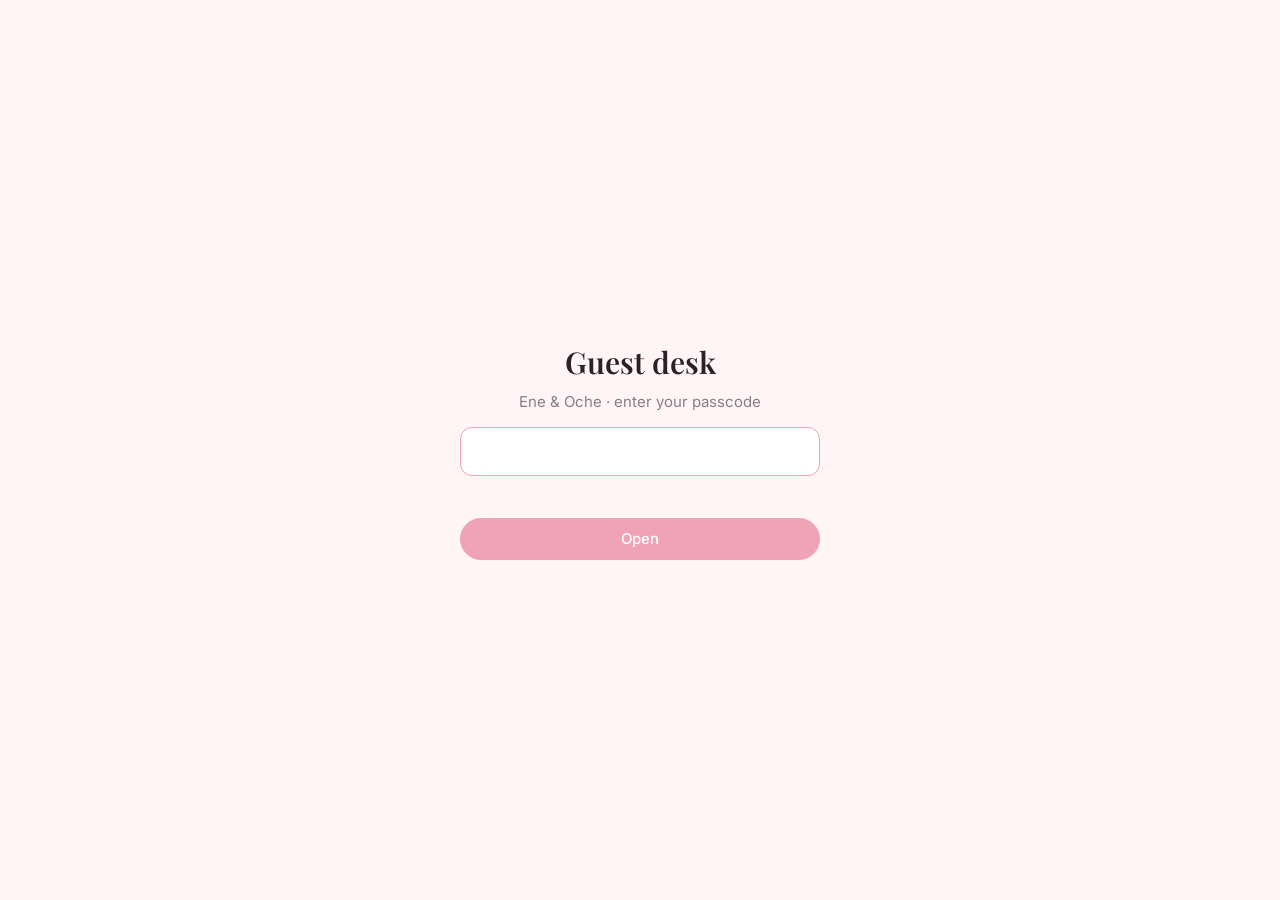
==== admin.html @ 17f2d3e5 "first commit" ====
<!doctype html>
<html lang="en"><head><meta charset="utf-8"><meta name="viewport" content="width=device-width,initial-scale=1">
<meta name="robots" content="noindex,nofollow"><title>Guest desk · Ene & Oche</title>
<link href="https://fonts.googleapis.com/css2?family=Inter:wght@400;500;600&family=Playfair+Display:wght@500;600&display=swap" rel="stylesheet">
<style>
:root{--pink:#f0a2b6;--pink-d:#d9708c;--blush:#fff4f6;--ink:#2b2226;--mut:#8b7d83;--line:#f1e4e8;--ok:#4f9d75;--warn:#e0a24a;--bad:#c8505f}
*{box-sizing:border-box}body{margin:0;font:15px/1.5 Inter,system-ui,sans-serif;color:var(--ink);background:linear-gradient(160deg,#fff9fa,#fff0f3)}
h1,h2,.big{font-family:'Playfair Display',Georgia,serif;font-weight:600;margin:0}
button,input,select{font:inherit}button{cursor:pointer}[hidden]{display:none!important}
.app{display:grid;grid-template-columns:220px 1fr;min-height:100vh}
nav{background:#fff;border-right:1px solid var(--line);padding:22px 14px}
.logo{font:600 20px 'Playfair Display',serif;padding:0 8px 20px}.logo small{display:block;font:400 12px Inter;color:var(--mut)}
nav button{display:block;width:100%;text-align:left;border:0;background:none;padding:11px 12px;border-radius:10px;color:var(--mut);font-weight:500;margin-bottom:4px}
nav button.on{background:var(--blush);color:var(--ink)}
main{padding:26px clamp(16px,3vw,36px)}
header{display:flex;justify-content:space-between;gap:12px;flex-wrap:wrap;align-items:center;margin-bottom:22px}
header h1{font-size:28px}header p{margin:2px 0 0;color:var(--mut)}header b{color:var(--pink-d)}
.btn{border:1px solid var(--pink);background:#fff;color:var(--pink-d);padding:9px 18px;border-radius:999px;font-weight:500}
.btn.fill{background:var(--pink);color:#fff;border-color:var(--pink)}.btn.sm{padding:5px 12px;font-size:13px}.btn:disabled{opacity:.5}
.grid{display:grid;gap:16px;grid-template-columns:repeat(4,1fr);margin-bottom:16px}
.card{background:#fff;border-radius:16px;padding:20px;box-shadow:0 6px 22px rgba(217,112,140,.1)}
.stat span{color:var(--mut);font-size:13px}.stat .big{font-size:34px;display:block;margin-top:2px}.stat i{font-style:normal;font-size:12px;color:var(--mut)}
.two{display:grid;gap:16px;grid-template-columns:1.1fr 1fr;margin-bottom:16px}
.cd{display:flex;gap:10px;margin-top:12px}.cd div{flex:1;background:var(--blush);border-radius:12px;padding:12px 4px;text-align:center}
.cd b{display:block;font:600 30px 'Playfair Display',serif}.cd span{font-size:12px;color:var(--mut)}
.bar{height:10px;background:var(--blush);border-radius:9px;overflow:hidden;margin:12px 0 6px}.bar i{display:block;height:100%;background:var(--pink);width:0;transition:width .5s}
.tools{display:flex;gap:10px;flex-wrap:wrap;margin-bottom:14px}.tools input,.tools select{border:1px solid var(--line);border-radius:10px;padding:9px 12px;background:#fff}.tools input{flex:1;min-width:160px}
.tw{overflow-x:auto}table{width:100%;border-collapse:collapse;min-width:640px}th{text-align:left;font-size:12px;color:var(--mut);font-weight:500;padding:8px 10px;border-bottom:1px solid var(--line)}
td{padding:11px 10px;border-bottom:1px solid var(--line);vertical-align:middle}td small{color:var(--mut);display:block}
.tag{font-size:12px;padding:3px 10px;border-radius:99px;background:var(--blush);color:var(--pink-d);white-space:nowrap}.tag.ok{background:#e8f5ee;color:var(--ok)}.tag.no{background:#f4eef0;color:var(--mut)}
td .btn{margin-right:6px}
.scan{max-width:520px;margin:auto;text-align:center}video{width:100%;border-radius:14px;background:#2b2226;aspect-ratio:1;object-fit:cover}
.res{margin-top:14px;padding:18px;border-radius:14px;font-size:18px}.res b{display:block;font:600 24px 'Playfair Display',serif}
.res.ok{background:#e8f5ee;color:#2f6e4d}.res.already{background:#fff3df;color:#8a5a14}.res.bad{background:#fbe6e9;color:#9a3342}
.row{display:flex;gap:8px;margin-top:12px}.row input{flex:1;border:1px solid var(--line);border-radius:10px;padding:11px;text-transform:uppercase;letter-spacing:.08em}
#login{position:fixed;inset:0;background:var(--blush);display:grid;place-items:center;z-index:9}#login form{width:min(92vw,360px);text-align:center}
#login h1{font-size:30px;margin-bottom:6px}#login input{width:100%;margin:14px 0 10px;padding:12px;border:1px solid var(--pink);border-radius:12px}
.err{color:var(--bad);min-height:20px;margin:6px 0}
@media(max-width:860px){.app{display:block}nav{display:flex;gap:4px;padding:10px;border:0;border-bottom:1px solid var(--line);overflow-x:auto}.logo{display:none}nav button{width:auto;white-space:nowrap;margin:0}.grid{grid-template-columns:1fr 1fr}.two{grid-template-columns:1fr}}
:focus-visible{outline:2px solid var(--pink-d);outline-offset:2px}
</style></head><body>
<div id="login"><form id="lf"><h1>Guest desk</h1><div style="color:var(--mut)">Ene &amp; Oche · enter your passcode</div>
<input id="key" type="password" autocomplete="current-password" aria-label="Passcode" required><div class="err" id="lerr" role="alert"></div><button class="btn fill" style="width:100%">Open</button></form></div>
<div class="app" id="app" hidden>
<nav><div class="logo">Ever After<small>Guest desk</small></div>
<button data-v="home" class="on">Dashboard</button><button data-v="guests">Guests</button><button data-v="scan">Check-in</button></nav>
<main>
<header><div><h1>Welcome back, <span id="nm"></span></h1><p>Your big day is <b id="days">…</b> days away</p></div>
<div><button class="btn" id="refresh">Refresh</button> <button class="btn fill" data-go="scan">Scan a pass</button></div></header>

<section id="v-home">
<div class="grid" id="stats"></div>
<div class="two">
<div class="card"><h2>Wedding countdown</h2><div class="cd" id="cd"></div><p style="color:var(--mut);margin:12px 0 0" id="when"></p></div>
<div class="card"><h2>Arrivals</h2><div class="big" style="font-size:34px;margin-top:10px" id="arr"></div><div class="bar"><i id="arrbar"></i></div><span style="color:var(--mut);font-size:13px" id="arrsub"></span></div>
</div></section>

<section id="v-guests" hidden><div class="card">
<div class="tools"><input id="q" placeholder="Search name, phone or code" aria-label="Search guests"><select id="f" aria-label="Filter"><option value="all">All responses</option><option value="yes">Attending</option><option value="no">Declined</option><option value="in">Checked in</option><option value="out">Not arrived yet</option><option value="rem">Not reminded</option></select></div>
<div class="tw"><table><thead><tr><th>Guest</th><th>Party</th><th>Status</th><th>Entry code</th><th>Actions</th></tr></thead><tbody id="tb"></tbody></table></div></div></section>

<section id="v-scan" hidden><div class="card scan"><h2>Check in a guest</h2><p style="color:var(--mut)">Point the camera at the guest's QR code, or type the code.</p>
<video id="vid" playsinline muted hidden></video>
<div class="row"><button class="btn fill" id="cam" style="flex:none">Start camera</button><input id="code" placeholder="GE-XXXXXXXX" aria-label="Guest code"><button class="btn" id="go">Check in</button></div>
<div id="res" role="status" aria-live="assertive"></div></div></section>
</main></div>
<script>
const CFG={names:'Ene & Oche',endpoint:'https://script.google.com/macros/s/AKfycbzQh8qhebkDvs91L0NLTnjCUGn0Slw_s5b8lajfSkPch6_N6OleUHJ47LNYH8kLEwlL/exec',
 startISO:'2026-12-30T10:00:00+01:00',venue:'Otukpo, Benue State',site:'https://github.com/GOCPortfolio/premiumsample.git',countryCode:'234'};
const $=s=>document.querySelector(s),$$=s=>[...document.querySelectorAll(s)];
let key=sessionStorage.getItem('gk')||'',role='',guests=[],stream=null,busy=false;
const esc=s=>String(s??'').replace(/[&<>"]/g,c=>({'&':'&amp;','<':'&lt;','>':'&gt;','"':'&quot;'}[c]));
const api=async(a,p={})=>{const u=new URL(CFG.endpoint);u.search=new URLSearchParams({action:a,key,...p});const r=await fetch(u);return r.json();};
const START=new Date(CFG.startISO);$('#nm').textContent=CFG.names;
$('#when').textContent=START.toLocaleString('en-GB',{dateStyle:'full',timeStyle:'short',timeZone:'Africa/Lagos'})+' · '+CFG.venue;

async function login(k){key=k;$('#lerr').textContent='';try{const r=await api('auth');if(!r.ok)throw 0;role=r.role;sessionStorage.setItem('gk',k);
 $('#login').hidden=true;$('#app').hidden=false;if(role!=='admin'){$$('[data-v=home],[data-v=guests],#refresh').forEach(e=>e.hidden=true);show('scan');}else{show('home');load();}}
 catch(e){sessionStorage.removeItem('gk');$('#login').hidden=false;$('#lerr').textContent='That passcode did not work, or the guest list is unreachable.';}}
$('#lf').onsubmit=e=>{e.preventDefault();login($('#key').value.trim());};
function show(v){$$('section').forEach(s=>s.hidden=s.id!=='v-'+v);$$('nav button').forEach(b=>b.classList.toggle('on',b.dataset.v===v));if(v!=='scan')stopCam();}
$$('nav button').forEach(b=>b.onclick=()=>show(b.dataset.v));$$('[data-go]').forEach(b=>b.onclick=()=>show(b.dataset.go));

setInterval(tick,1000);function tick(){const d=Math.max(0,START-Date.now()),s=Math.floor(d/1e3);
 $('#days').textContent=Math.ceil(d/864e5);$('#cd').innerHTML=[['Days',s/86400],['Hours',s%86400/3600],['Minutes',s%3600/60],['Seconds',s%60]].map(([l,n])=>`<div><b>${String(Math.floor(n)).padStart(2,'0')}</b><span>${l}</span></div>`).join('');}tick();

async function load(){try{const r=await api('list');if(!r.ok)throw 0;guests=r.rows;render();}catch(e){$('#tb').innerHTML='<tr><td colspan=5>Could not load the guest list. Check your connection and press Refresh.</td></tr>';}}
$('#refresh').onclick=load;
function stats(){const yes=guests.filter(g=>g.attending==='Joyfully accept'),sum=a=>a.reduce((n,g)=>n+(+g.guests||0),0),inn=yes.filter(g=>g.checkedIn);
 return{yes,exp:sum(yes),no:guests.length-yes.length,inn,arr:sum(inn),rem:yes.filter(g=>g.reminded).length};}
function render(){const s=stats();
 $('#stats').innerHTML=[['Responses',guests.length,'RSVPs received'],['Attending',s.exp,`guests from ${s.yes.length} RSVPs`],['Declined',s.no,'RSVPs'],['Reminded',s.rem,`of ${s.yes.length} attending`]].map(([a,b,c])=>`<div class="card stat"><span>${a}</span><b class="big">${b}</b><i>${c}</i></div>`).join('');
 $('#arr').textContent=`${s.arr} of ${s.exp} guests`;$('#arrbar').style.width=(s.exp?Math.min(100,s.arr/s.exp*100):0)+'%';$('#arrsub').textContent=`${s.inn.length} of ${s.yes.length} RSVPs checked in`;rows();}
const phone=p=>{p=String(p).replace(/\D/g,'');return p.startsWith('0')?CFG.countryCode+p.slice(1):p;};
function rows(){const q=$('#q').value.toLowerCase(),f=$('#f').value;
 const list=guests.filter(g=>{const y=g.attending==='Joyfully accept';
  if(q&&!(g.name+g.phone+g.code).toLowerCase().includes(q))return false;
  return f==='all'||(f==='yes'&&y)||(f==='no'&&!y)||(f==='in'&&g.checkedIn)||(f==='out'&&y&&!g.checkedIn)||(f==='rem'&&y&&!g.reminded);}).reverse();
 $('#tb').innerHTML=list.map(g=>{const y=g.attending==='Joyfully accept';
  return `<tr><td><b>${esc(g.name)}</b><small>${esc(g.phone)}</small></td><td>${y?esc(g.guests):'–'}</td>
  <td><span class="tag ${g.checkedIn?'ok':y?'':'no'}">${g.checkedIn?'Checked in':y?'Attending':'Declined'}</span>${g.reminded?'<small>Reminded</small>':''}</td>
  <td>${esc(g.code)||'–'}</td><td>${y?`<button class="btn sm" data-r="${g.id}">${g.reminded?'Remind again':'Send reminder'}</button>${g.checkedIn?'':`<button class="btn sm" data-c="${esc(g.code)}">Check in</button>`}`:''}</td></tr>`;}).join('')||'<tr><td colspan=5>No guests match.</td></tr>';}
$('#q').oninput=rows;$('#f').onchange=rows;
$('#tb').onclick=async e=>{const r=e.target.dataset.r,c=e.target.dataset.c;
 if(r){const g=guests.find(x=>x.id==r),first=g.name.split(' ')[0],link=CFG.site+'?guest='+encodeURIComponent(g.name);
  const t=`Hello ${first}! A warm reminder of the wedding of ${CFG.names} on ${START.toLocaleDateString('en-GB',{dateStyle:'full',timeZone:'Africa/Lagos'})} at ${START.toLocaleTimeString('en-GB',{timeStyle:'short',timeZone:'Africa/Lagos'})}, ${CFG.venue}. Please bring your entry pass (QR code) from the invitation: ${link}  Your code: ${g.code}. We cannot wait to celebrate with you!`;
  window.open(`https://wa.me/${phone(g.phone)}?text=${encodeURIComponent(t)}`,'_blank','noopener');
  const x=await api('remind',{row:r});if(x.ok){g.reminded=x.at;render();}}
 if(c){const x=await api('checkin',{code:c});if(x.status==='checked'||x.status==='already'){await load();}else alert('Could not check in this guest.');}};

function result(x){const el=$('#res');const m={checked:['ok','Welcome'],already:['already','Already checked in'],notfound:['bad','Code not found']}[x.status]||['bad','Something went wrong'];
 el.className='res '+m[0];el.innerHTML=`<b>${m[1]}</b>`+(x.name?`${esc(x.name)} · admits ${esc(x.guests)}`+(x.status==='already'?`<br>First scanned ${new Date(x.at).toLocaleTimeString('en-GB',{timeStyle:'short'})}`:''):'Check the code or search the guest by name.');navigator.vibrate&&navigator.vibrate(x.status==='checked'?80:[60,60,60]);}
async function submit(code){if(busy)return;busy=true;try{result(await api('checkin',{code}));if(role==='admin')load();}catch(e){result({status:'error'});}busy=false;}
$('#go').onclick=()=>{const c=$('#code').value.trim();if(c)submit(c);$('#code').value='';};$('#code').onkeydown=e=>{if(e.key==='Enter')$('#go').click();};
function stopCam(){if(stream){stream.getTracks().forEach(t=>t.stop());stream=null;}$('#vid').hidden=true;$('#cam').textContent='Start camera';}
$('#cam').onclick=async()=>{if(stream)return stopCam();
 try{stream=await navigator.mediaDevices.getUserMedia({video:{facingMode:'environment'}});}catch(e){return result({status:'error'});}
 const v=$('#vid');v.srcObject=stream;v.hidden=false;await v.play();$('#cam').textContent='Stop camera';
 let det=window.BarcodeDetector?new BarcodeDetector({formats:['qr_code']}):null;
 if(!det){await new Promise(r=>{const s=document.createElement('script');s.src='https://cdnjs.cloudflare.com/ajax/libs/jsQR/1.4.0/jsQR.min.js';s.onload=r;document.head.appendChild(s);});}
 const cv=document.createElement('canvas'),cx=cv.getContext('2d',{willReadFrequently:true});let last='',lt=0;
 (async function loop(){if(!stream)return;let t='';
  try{if(det){const r=await det.detect(v);t=r[0]?.rawValue||'';}else if(v.videoWidth){cv.width=v.videoWidth;cv.height=v.videoHeight;cx.drawImage(v,0,0);t=jsQR(cx.getImageData(0,0,cv.width,cv.height).data,cv.width,cv.height)?.data||'';}}catch(e){}
  if(t&&(t!==last||Date.now()-lt>4000)){last=t;lt=Date.now();await submit(t);}
  setTimeout(loop,250);})();};
if(key)login(key);
</script></body></html>
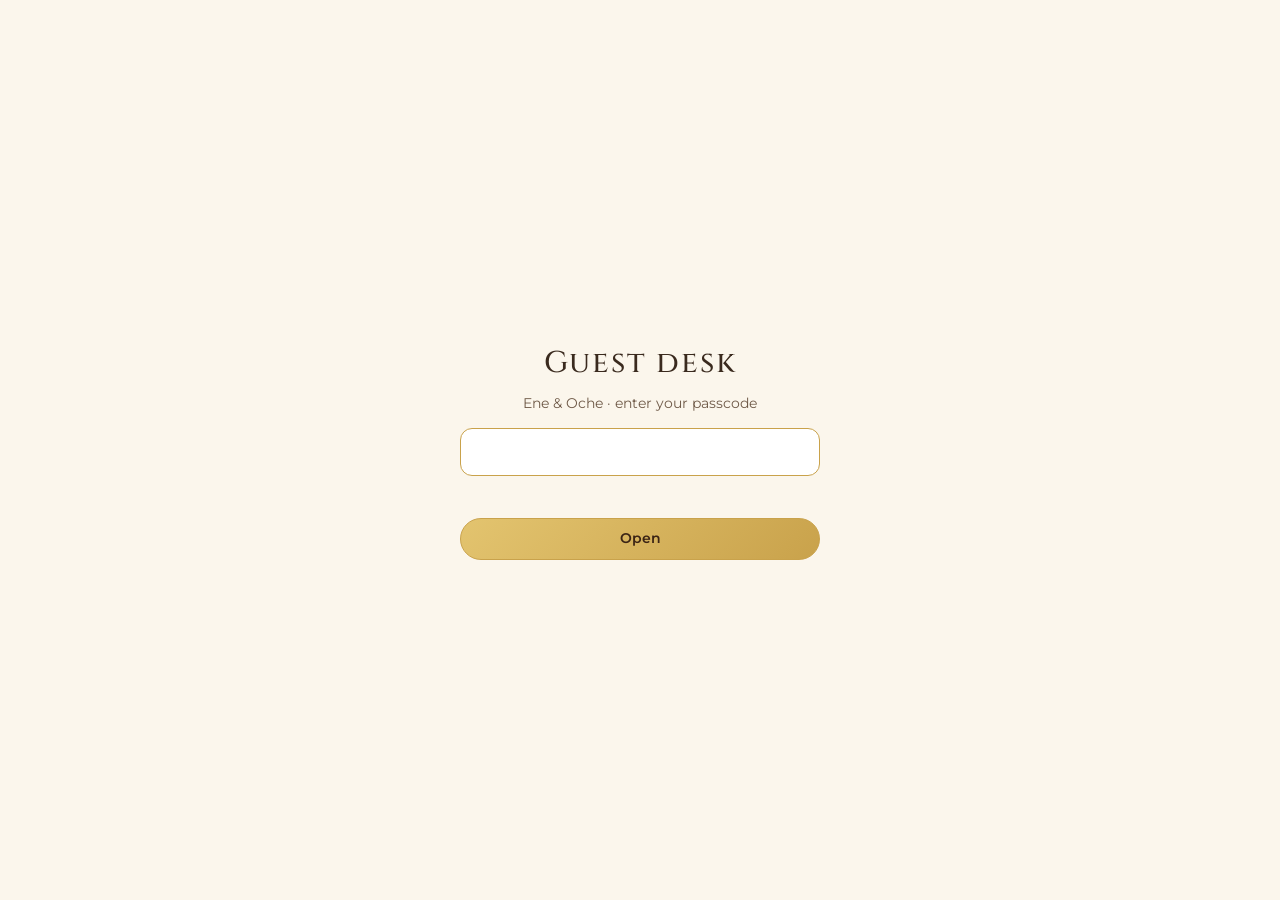
==== commit 992bd017: "added seat number and colors" ====
--- a/admin.html
+++ b/admin.html
@@ -1,48 +1,49 @@
 <!doctype html>
 <html lang="en"><head><meta charset="utf-8"><meta name="viewport" content="width=device-width,initial-scale=1">
 <meta name="robots" content="noindex,nofollow"><title>Guest desk · Ene & Oche</title>
-<link href="https://fonts.googleapis.com/css2?family=Inter:wght@400;500;600&family=Playfair+Display:wght@500;600&display=swap" rel="stylesheet">
+<link href="https://fonts.googleapis.com/css2?family=Cinzel:wght@500;600&family=Cormorant+Garamond:ital,wght@0,500;0,600;1,500&family=Great+Vibes&family=Montserrat:wght@400;500;600&display=swap" rel="stylesheet">
 <style>
-:root{--pink:#f0a2b6;--pink-d:#d9708c;--blush:#fff4f6;--ink:#2b2226;--mut:#8b7d83;--line:#f1e4e8;--ok:#4f9d75;--warn:#e0a24a;--bad:#c8505f}
-*{box-sizing:border-box}body{margin:0;font:15px/1.5 Inter,system-ui,sans-serif;color:var(--ink);background:linear-gradient(160deg,#fff9fa,#fff0f3)}
-h1,h2,.big{font-family:'Playfair Display',Georgia,serif;font-weight:600;margin:0}
+:root{--pink:#c9a24b;--pink-d:#8d6a22;--blush:#fbf6ec;--ink:#3a2a1e;--mut:#6f5a48;--line:#eadfc8;--ok:#2f7d0f;--warn:#e0a24a;--bad:#a8402e;--main:#3b2415;--coffee:#6b4226;--green:#4cbb17;
+  --serif:'Cormorant Garamond',Georgia,serif;--caps:'Cinzel',Georgia,serif;--script:'Great Vibes',cursive;--sans:'Montserrat',system-ui,sans-serif}
+*{box-sizing:border-box}body{margin:0;font:14px/1.55 var(--sans);color:var(--ink);background:linear-gradient(160deg,#fbf6ec,#f1e6cf)}
+h1,h2,.big{font-family:var(--caps);font-weight:500;margin:0;letter-spacing:.06em}#nm{font:400 1.45em var(--script);color:var(--pink-d);letter-spacing:0}
 button,input,select{font:inherit}button{cursor:pointer}[hidden]{display:none!important}
 .app{display:grid;grid-template-columns:220px 1fr;min-height:100vh}
-nav{background:#fff;border-right:1px solid var(--line);padding:22px 14px}
-.logo{font:600 20px 'Playfair Display',serif;padding:0 8px 20px}.logo small{display:block;font:400 12px Inter;color:var(--mut)}
-nav button{display:block;width:100%;text-align:left;border:0;background:none;padding:11px 12px;border-radius:10px;color:var(--mut);font-weight:500;margin-bottom:4px}
-nav button.on{background:var(--blush);color:var(--ink)}
+nav{background:var(--main);padding:22px 14px}
+.logo{font:400 32px var(--script);color:#f1dc9a;padding:0 8px 22px;line-height:1.1}.logo small{display:block;font:400 11px var(--sans);letter-spacing:.2em;text-transform:uppercase;color:#cdb98a;margin-top:4px}
+nav button{display:block;width:100%;text-align:left;border:0;background:none;padding:11px 12px;border-radius:10px;color:#d9c9a8;font-weight:500;margin-bottom:4px}
+nav button.on{background:rgba(201,162,75,.2);color:#f1dc9a}
 main{padding:26px clamp(16px,3vw,36px)}
 header{display:flex;justify-content:space-between;gap:12px;flex-wrap:wrap;align-items:center;margin-bottom:22px}
 header h1{font-size:28px}header p{margin:2px 0 0;color:var(--mut)}header b{color:var(--pink-d)}
 .btn{border:1px solid var(--pink);background:#fff;color:var(--pink-d);padding:9px 18px;border-radius:999px;font-weight:500}
-.btn.fill{background:var(--pink);color:#fff;border-color:var(--pink)}.btn.sm{padding:5px 12px;font-size:13px}.btn:disabled{opacity:.5}
-.grid{display:grid;gap:16px;grid-template-columns:repeat(4,1fr);margin-bottom:16px}
-.card{background:#fff;border-radius:16px;padding:20px;box-shadow:0 6px 22px rgba(217,112,140,.1)}
+.btn.fill{background:linear-gradient(135deg,#e3c46f,#c9a24b);color:var(--main);border-color:var(--pink);font-weight:600}.btn.sm{padding:5px 12px;font-size:13px}.btn:disabled{opacity:.5}
+.grid{display:grid;gap:16px;grid-template-columns:repeat(auto-fit,minmax(170px,1fr));margin-bottom:16px}
+.card{background:#fff;border-radius:16px;padding:20px;box-shadow:0 6px 22px rgba(59,36,21,.1)}
 .stat span{color:var(--mut);font-size:13px}.stat .big{font-size:34px;display:block;margin-top:2px}.stat i{font-style:normal;font-size:12px;color:var(--mut)}
 .two{display:grid;gap:16px;grid-template-columns:1.1fr 1fr;margin-bottom:16px}
 .cd{display:flex;gap:10px;margin-top:12px}.cd div{flex:1;background:var(--blush);border-radius:12px;padding:12px 4px;text-align:center}
-.cd b{display:block;font:600 30px 'Playfair Display',serif}.cd span{font-size:12px;color:var(--mut)}
+.cd b{display:block;font:600 30px var(--caps)}.cd span{font-size:12px;color:var(--mut)}
 .bar{height:10px;background:var(--blush);border-radius:9px;overflow:hidden;margin:12px 0 6px}.bar i{display:block;height:100%;background:var(--pink);width:0;transition:width .5s}
 .tools{display:flex;gap:10px;flex-wrap:wrap;margin-bottom:14px}.tools input,.tools select{border:1px solid var(--line);border-radius:10px;padding:9px 12px;background:#fff}.tools input{flex:1;min-width:160px}
 .tw{overflow-x:auto}table{width:100%;border-collapse:collapse;min-width:640px}th{text-align:left;font-size:12px;color:var(--mut);font-weight:500;padding:8px 10px;border-bottom:1px solid var(--line)}
 td{padding:11px 10px;border-bottom:1px solid var(--line);vertical-align:middle}td small{color:var(--mut);display:block}
-.tag{font-size:12px;padding:3px 10px;border-radius:99px;background:var(--blush);color:var(--pink-d);white-space:nowrap}.tag.ok{background:#e8f5ee;color:var(--ok)}.tag.no{background:#f4eef0;color:var(--mut)}
-td .btn{margin-right:6px}
-.scan{max-width:520px;margin:auto;text-align:center}video{width:100%;border-radius:14px;background:#2b2226;aspect-ratio:1;object-fit:cover}
-.res{margin-top:14px;padding:18px;border-radius:14px;font-size:18px}.res b{display:block;font:600 24px 'Playfair Display',serif}
-.res.ok{background:#e8f5ee;color:#2f6e4d}.res.already{background:#fff3df;color:#8a5a14}.res.bad{background:#fbe6e9;color:#9a3342}
+.tag{font-size:12px;padding:3px 10px;border-radius:99px;background:var(--blush);color:var(--pink-d);white-space:nowrap}.tag.ok{background:#e9f5df;color:var(--ok)}.tag.no{background:#f1ebe0;color:var(--mut)}
+td .btn{margin-right:6px}.seat{width:112px;border:1px solid var(--line);border-radius:8px;padding:7px 9px;font:inherit;background:#fff;color:var(--ink)}
+.scan{max-width:520px;margin:auto;text-align:center}video{width:100%;border-radius:14px;background:var(--main);aspect-ratio:1;object-fit:cover}
+.res{margin-top:14px;padding:18px;border-radius:14px;font-size:18px}.res b{display:block;font:600 24px var(--caps)}
+.res.ok{background:#e9f5df;color:#2a6a0e}.res.already{background:#fff3df;color:#8a5a14}.res.bad{background:#f8e4df;color:#8a3324}
 .row{display:flex;gap:8px;margin-top:12px}.row input{flex:1;border:1px solid var(--line);border-radius:10px;padding:11px;text-transform:uppercase;letter-spacing:.08em}
 #login{position:fixed;inset:0;background:var(--blush);display:grid;place-items:center;z-index:9}#login form{width:min(92vw,360px);text-align:center}
 #login h1{font-size:30px;margin-bottom:6px}#login input{width:100%;margin:14px 0 10px;padding:12px;border:1px solid var(--pink);border-radius:12px}
 .err{color:var(--bad);min-height:20px;margin:6px 0}
-@media(max-width:860px){.app{display:block}nav{display:flex;gap:4px;padding:10px;border:0;border-bottom:1px solid var(--line);overflow-x:auto}.logo{display:none}nav button{width:auto;white-space:nowrap;margin:0}.grid{grid-template-columns:1fr 1fr}.two{grid-template-columns:1fr}}
+@media(max-width:860px){.app{display:block}nav{display:flex;gap:4px;padding:10px;overflow-x:auto}.logo{display:none}nav button{width:auto;white-space:nowrap;margin:0}.grid{grid-template-columns:1fr 1fr}.two{grid-template-columns:1fr}}
 :focus-visible{outline:2px solid var(--pink-d);outline-offset:2px}
 </style></head><body>
 <div id="login"><form id="lf"><h1>Guest desk</h1><div style="color:var(--mut)">Ene &amp; Oche · enter your passcode</div>
 <input id="key" type="password" autocomplete="current-password" aria-label="Passcode" required><div class="err" id="lerr" role="alert"></div><button class="btn fill" style="width:100%">Open</button></form></div>
 <div class="app" id="app" hidden>
-<nav><div class="logo">Ever After<small>Guest desk</small></div>
+<nav><div class="logo">Ene &amp; Oche<small>Guest desk</small></div>
 <button data-v="home" class="on">Dashboard</button><button data-v="guests">Guests</button><button data-v="scan">Check-in</button></nav>
 <main>
 <header><div><h1>Welcome back, <span id="nm"></span></h1><p>Your big day is <b id="days">…</b> days away</p></div>
@@ -56,8 +57,8 @@
 </div></section>
 
 <section id="v-guests" hidden><div class="card">
-<div class="tools"><input id="q" placeholder="Search name, phone or code" aria-label="Search guests"><select id="f" aria-label="Filter"><option value="all">All responses</option><option value="yes">Attending</option><option value="no">Declined</option><option value="in">Checked in</option><option value="out">Not arrived yet</option><option value="rem">Not reminded</option></select></div>
-<div class="tw"><table><thead><tr><th>Guest</th><th>Party</th><th>Status</th><th>Entry code</th><th>Actions</th></tr></thead><tbody id="tb"></tbody></table></div></div></section>
+<div class="tools"><input id="q" placeholder="Search name, phone or code" aria-label="Search guests"><select id="f" aria-label="Filter"><option value="all">All responses</option><option value="yes">Attending</option><option value="no">Declined</option><option value="in">Checked in</option><option value="out">Not arrived yet</option><option value="noseat">No seat yet</option><option value="rem">Not reminded</option></select></div>
+<div class="tw"><table><thead><tr><th>Guest</th><th>Party</th><th>Status</th><th>Seat</th><th>Entry code</th><th>Actions</th></tr></thead><tbody id="tb"></tbody></table></div></div></section>
 
 <section id="v-scan" hidden><div class="card scan"><h2>Check in a guest</h2><p style="color:var(--mut)">Point the camera at the guest's QR code, or type the code.</p>
 <video id="vid" playsinline muted hidden></video>
@@ -65,8 +66,8 @@
 <div id="res" role="status" aria-live="assertive"></div></div></section>
 </main></div>
 <script>
-const CFG={names:'Ene & Oche',endpoint:'https://script.google.com/macros/s/AKfycbzQh8qhebkDvs91L0NLTnjCUGn0Slw_s5b8lajfSkPch6_N6OleUHJ47LNYH8kLEwlL/exec',
- startISO:'2026-12-30T10:00:00+01:00',venue:'Otukpo, Benue State',site:'https://github.com/GOCPortfolio/premiumsample.git',countryCode:'234'};
+const CFG={names:'Ene & Oche',endpoint:'https://script.google.com/macros/s/AKfycbxSm82ZApN8GTyOte-MWVQM9lj0F3JAYaCACxx2RR4JkTx-m-qekFY2UowapGgsQn8A/exec',
+ startISO:'2026-12-30T10:00:00+01:00',venue:'Otukpo, Benue State',site:'https://gocportfolio.github.io/GE2026/',countryCode:'234'};
 const $=s=>document.querySelector(s),$$=s=>[...document.querySelectorAll(s)];
 let key=sessionStorage.getItem('gk')||'',role='',guests=[],stream=null,busy=false;
 const esc=s=>String(s??'').replace(/[&<>"]/g,c=>({'&':'&amp;','<':'&lt;','>':'&gt;','"':'&quot;'}[c]));
@@ -84,32 +85,35 @@
 setInterval(tick,1000);function tick(){const d=Math.max(0,START-Date.now()),s=Math.floor(d/1e3);
  $('#days').textContent=Math.ceil(d/864e5);$('#cd').innerHTML=[['Days',s/86400],['Hours',s%86400/3600],['Minutes',s%3600/60],['Seconds',s%60]].map(([l,n])=>`<div><b>${String(Math.floor(n)).padStart(2,'0')}</b><span>${l}</span></div>`).join('');}tick();
 
-async function load(){try{const r=await api('list');if(!r.ok)throw 0;guests=r.rows;render();}catch(e){$('#tb').innerHTML='<tr><td colspan=5>Could not load the guest list. Check your connection and press Refresh.</td></tr>';}}
+async function load(){try{const r=await api('list');if(!r.ok)throw 0;guests=r.rows;render();}catch(e){$('#tb').innerHTML='<tr><td colspan=6>Could not load the guest list. Check your connection and press Refresh.</td></tr>';}}
 $('#refresh').onclick=load;
 function stats(){const yes=guests.filter(g=>g.attending==='Joyfully accept'),sum=a=>a.reduce((n,g)=>n+(+g.guests||0),0),inn=yes.filter(g=>g.checkedIn);
- return{yes,exp:sum(yes),no:guests.length-yes.length,inn,arr:sum(inn),rem:yes.filter(g=>g.reminded).length};}
-function render(){const s=stats();
- $('#stats').innerHTML=[['Responses',guests.length,'RSVPs received'],['Attending',s.exp,`guests from ${s.yes.length} RSVPs`],['Declined',s.no,'RSVPs'],['Reminded',s.rem,`of ${s.yes.length} attending`]].map(([a,b,c])=>`<div class="card stat"><span>${a}</span><b class="big">${b}</b><i>${c}</i></div>`).join('');
- $('#arr').textContent=`${s.arr} of ${s.exp} guests`;$('#arrbar').style.width=(s.exp?Math.min(100,s.arr/s.exp*100):0)+'%';$('#arrsub').textContent=`${s.inn.length} of ${s.yes.length} RSVPs checked in`;rows();}
+ return{yes,exp:sum(yes),no:guests.length-yes.length,inn,arr:sum(inn),rem:yes.filter(g=>g.reminded).length,seated:yes.filter(g=>g.seat).length};}
+function head(){const s=stats();
+ $('#stats').innerHTML=[['Responses',guests.length,'RSVPs received'],['Attending',s.exp,`guests from ${s.yes.length} RSVPs`],['Declined',s.no,'RSVPs'],['Seated',s.seated,`of ${s.yes.length} attending RSVPs`],['Reminded',s.rem,`of ${s.yes.length} attending`]].map(([a,b,c])=>`<div class="card stat"><span>${a}</span><b class="big">${b}</b><i>${c}</i></div>`).join('');
+ $('#arr').textContent=`${s.arr} of ${s.exp} guests`;$('#arrbar').style.width=(s.exp?Math.min(100,s.arr/s.exp*100):0)+'%';$('#arrsub').textContent=`${s.inn.length} of ${s.yes.length} RSVPs checked in`;}
+function render(){head();rows();}
 const phone=p=>{p=String(p).replace(/\D/g,'');return p.startsWith('0')?CFG.countryCode+p.slice(1):p;};
 function rows(){const q=$('#q').value.toLowerCase(),f=$('#f').value;
  const list=guests.filter(g=>{const y=g.attending==='Joyfully accept';
-  if(q&&!(g.name+g.phone+g.code).toLowerCase().includes(q))return false;
-  return f==='all'||(f==='yes'&&y)||(f==='no'&&!y)||(f==='in'&&g.checkedIn)||(f==='out'&&y&&!g.checkedIn)||(f==='rem'&&y&&!g.reminded);}).reverse();
+  if(q&&!(g.name+g.phone+g.code+g.seat).toLowerCase().includes(q))return false;
+  return f==='all'||(f==='yes'&&y)||(f==='no'&&!y)||(f==='in'&&g.checkedIn)||(f==='out'&&y&&!g.checkedIn)||(f==='rem'&&y&&!g.reminded)||(f==='noseat'&&y&&!g.seat);}).reverse();
  $('#tb').innerHTML=list.map(g=>{const y=g.attending==='Joyfully accept';
   return `<tr><td><b>${esc(g.name)}</b><small>${esc(g.phone)}</small></td><td>${y?esc(g.guests):'–'}</td>
   <td><span class="tag ${g.checkedIn?'ok':y?'':'no'}">${g.checkedIn?'Checked in':y?'Attending':'Declined'}</span>${g.reminded?'<small>Reminded</small>':''}</td>
-  <td>${esc(g.code)||'–'}</td><td>${y?`<button class="btn sm" data-r="${g.id}">${g.reminded?'Remind again':'Send reminder'}</button>${g.checkedIn?'':`<button class="btn sm" data-c="${esc(g.code)}">Check in</button>`}`:''}</td></tr>`;}).join('')||'<tr><td colspan=5>No guests match.</td></tr>';}
+  <td>${y?`<input class="seat" data-s="${g.id}" value="${esc(g.seat)}" placeholder="e.g. Table 4" maxlength="30" aria-label="Seat for ${esc(g.name)}">`:'–'}</td><td>${esc(g.code)||'–'}</td><td>${y?`<button class="btn sm" data-r="${g.id}">${g.reminded?'Remind again':'Send reminder'}</button>${g.checkedIn?'':`<button class="btn sm" data-c="${esc(g.code)}">Check in</button>`}`:''}</td></tr>`;}).join('')||'<tr><td colspan=6>No guests match.</td></tr>';}
 $('#q').oninput=rows;$('#f').onchange=rows;
+$('#tb').onchange=async e=>{const id=e.target.dataset.s;if(!id)return;const g=guests.find(x=>x.id==id),v=e.target.value.trim();e.target.disabled=true;
+ try{const x=await api('seat',{row:id,seat:v});if(x.ok){g.seat=x.seat;e.target.value=x.seat;head();}else throw 0;}catch(err){e.target.value=g.seat||'';alert('Could not save the seat. Try again.');}e.target.disabled=false;};
 $('#tb').onclick=async e=>{const r=e.target.dataset.r,c=e.target.dataset.c;
  if(r){const g=guests.find(x=>x.id==r),first=g.name.split(' ')[0],link=CFG.site+'?guest='+encodeURIComponent(g.name);
-  const t=`Hello ${first}! A warm reminder of the wedding of ${CFG.names} on ${START.toLocaleDateString('en-GB',{dateStyle:'full',timeZone:'Africa/Lagos'})} at ${START.toLocaleTimeString('en-GB',{timeStyle:'short',timeZone:'Africa/Lagos'})}, ${CFG.venue}. Please bring your entry pass (QR code) from the invitation: ${link}  Your code: ${g.code}. We cannot wait to celebrate with you!`;
+  const t=`Hello ${first}! A warm reminder of the wedding of ${CFG.names} on ${START.toLocaleDateString('en-GB',{dateStyle:'full',timeZone:'Africa/Lagos'})} at ${START.toLocaleTimeString('en-GB',{timeStyle:'short',timeZone:'Africa/Lagos'})}, ${CFG.venue}. Please bring your entry pass (QR code) from the invitation: ${link}  Your code: ${g.code}.${g.seat?` Your seat: ${g.seat}.`:''} We cannot wait to celebrate with you!`;
   window.open(`https://wa.me/${phone(g.phone)}?text=${encodeURIComponent(t)}`,'_blank','noopener');
   const x=await api('remind',{row:r});if(x.ok){g.reminded=x.at;render();}}
  if(c){const x=await api('checkin',{code:c});if(x.status==='checked'||x.status==='already'){await load();}else alert('Could not check in this guest.');}};
 
 function result(x){const el=$('#res');const m={checked:['ok','Welcome'],already:['already','Already checked in'],notfound:['bad','Code not found']}[x.status]||['bad','Something went wrong'];
- el.className='res '+m[0];el.innerHTML=`<b>${m[1]}</b>`+(x.name?`${esc(x.name)} · admits ${esc(x.guests)}`+(x.status==='already'?`<br>First scanned ${new Date(x.at).toLocaleTimeString('en-GB',{timeStyle:'short'})}`:''):'Check the code or search the guest by name.');navigator.vibrate&&navigator.vibrate(x.status==='checked'?80:[60,60,60]);}
+ el.className='res '+m[0];el.innerHTML=`<b>${m[1]}</b>`+(x.name?`${esc(x.name)} · admits ${esc(x.guests)}`+(x.status==='already'?`<br>First scanned ${new Date(x.at).toLocaleTimeString('en-GB',{timeStyle:'short'})}`:''):'Check the code or search the guest by name.')+(x.name?`<br><strong style="font:500 26px var(--caps)">${x.seat?'Seat: '+esc(x.seat):'No seat assigned yet'}</strong>`:'');navigator.vibrate&&navigator.vibrate(x.status==='checked'?80:[60,60,60]);}
 async function submit(code){if(busy)return;busy=true;try{result(await api('checkin',{code}));if(role==='admin')load();}catch(e){result({status:'error'});}busy=false;}
 $('#go').onclick=()=>{const c=$('#code').value.trim();if(c)submit(c);$('#code').value='';};$('#code').onkeydown=e=>{if(e.key==='Enter')$('#go').click();};
 function stopCam(){if(stream){stream.getTracks().forEach(t=>t.stop());stream=null;}$('#vid').hidden=true;$('#cam').textContent='Start camera';}
